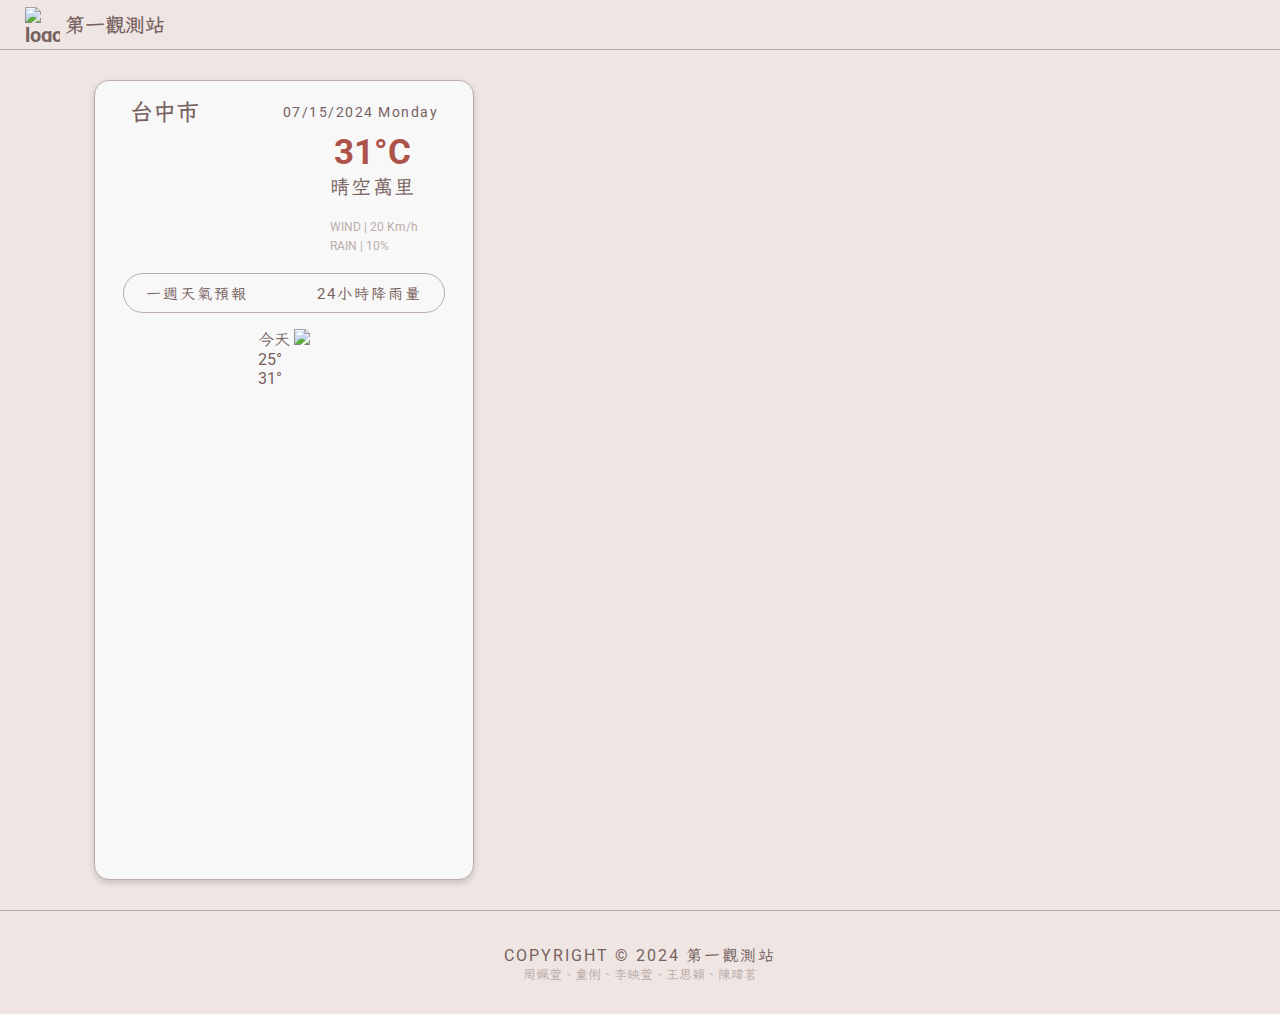
==== index.html @ 52016dd5 "First Version--make some changes in the file system" ====
<!DOCTYPE html>
<html lang="en">
  <head>
    <meta charset="UTF-8" />
    <meta http-equiv="X-UA-Compatible" content="IE=edge" />
    <meta name="viewport" content="width=device-width, initial-scale=1.0" />
    <title>第一觀測站</title>
    <!-- 建立整體樣式指導：基礎字型、字體、基底色、標題、段落樣式等等 -->
    <link rel="stylesheet" href="css/common.css" />
    <link rel="stylesheet" href="/css/map.css">
    <link rel="stylesheet" href="/css/today_weather.css">
    <link rel="stylesheet" href="/css/week_weather.css">
   
    <!-- Font Awesome -->
      <link
      rel="stylesheet"
      href="https://cdnjs.cloudflare.com/ajax/libs/font-awesome/6.5.1/css/all.min.css"
      integrity="sha512-DTOQO9RWCH3ppGqcWaEA1BIZOC6xxalwEsw9c2QQeAIftl+Vegovlnee1c9QX4TctnWMn13TZye+giMm8e2LwA=="
      crossorigin="anonymous"
      referrerpolicy="no-referrer"
    />
  </head>
  <body>
    <!-- NavBar -->
    <nav>
      <div class="nav_container">
        <div class="nav_logo_container">
          <div class="logo_wrapper">
            <img src="/asset/logo-07.svg" alt="logo">
          </div>
          第一觀測站
        </div>
      </div>
    </nav>

    <!-- Main -->
    <main>
      <div class="main_container">

        <!-- Weather & Rain Section -->
        <div class="weather_and_rain_container">

          <!-- Today Weather -->
          <div class="today_weather">

            <!-- 地區 & 日期 -->
            <div class="weather_location_and_date">
              <span class="weather_location">台中市</span>
              <span class="weather_date">07/15/2024  Monday</span>
            </div>

            <!-- icon & 平均溫度 -->
            <div class="weather_icon_and_temp">
              <object class=" weather_icon weather_icon_shadow" data="/asset/晴空萬里.svg" type="image/svg+xml"></object>
              <div class="weather_temp_and_info">
                <span class="weather_temp">31°C</span>
                <span class="weather_description">晴空萬里</span>

                <!-- 天氣資訊：風速 ＆ 降雨機率 -->
                <div class="weather_wind_and_rain">
                  <span class="weather_wind">
                    <i class="fa-solid fa-wind"></i>
                    WIND | 20 Km/h
                  </span>
                  <span class="weather_rain">
                    <i class="fa-solid fa-umbrella"></i>
                    RAIN | 10%
                  </span>
                </div>
              </div>
            </div>
          </div>

          <!-- 頁面選擇 -->
          <div class="page_selector">
            <button class="page_selector_btn" id="weather_btn">一週天氣預報</button>
            <button class="page_selector_btn" id="rain_btn">24小時降雨量</button>
          </div>


          <!-- Weather Info & Rain Info Section -->
          <div class="week_weather_info_container">
            <div class="week_weather_info">

              <span class="week_weather_info_day">今天</span>
              <img class="week_weather_info_icon" src="/asset/晴空萬里.svg"></img>

              <div class="week_weather_info_temp">
                <span class="week_weather_info_temp_min">25°</span>
                <div class="week_weather_info_temp_bar"></div>
                <span class="week_weather_info_temp_max">31°</span>
              </div>
            </div>
            
          </div>

          <div class="rain_info_container"></div>
        </div>

        <!-- Map Section -->
        <div id="map-container">
          <svg id="taiwanMap""></svg>
          <div id="tooltip"></div>
        </div>
      </div>
    </main>

    <!-- Footer -->
    <footer>
      <div class="footer_text">
        <p>COPYRIGHT © 2024 第一觀測站</p>
        <p>周姵萱、童俐、李映萱、王思穎、陳暐茗</p>
      </div>
    </footer>
  </body>
</html>
---- css/common.css ----
/* 整體字體：英文字-Roboto 中文字-Noto Sans TC */
@import url("https://fonts.googleapis.com/css2?family=LXGW+WenKai+TC:wght@300;400;700&family=Roboto:ital,wght@0,100;0,300;0,400;0,500;0,700;0,900;1,100;1,300;1,400;1,500;1,700;1,900&display=swap");

/* 顏色統一在這邊 使用時打 var(--顏色名) */
:root {
  --light: #f8f8f8;
  --primary: #efe6e4;
  --dark: #77615e;
  --highlight: #ad5349;
  --secondary: #bcacaa;
}

* {
  margin: 0;
  padding: 0;
  box-sizing: border-box;
  color: var(--dark);
  font-family: "Roboto", "LXGW WenKai TC", sans-serif;
}

body {
  background-color: var(--primary);
  height: 100%;
  width: 100%;
  overflow-x: hidden;
}

.nav_container {
  background-color: var(--primary);
  /* box-shadow: 0px 3px 6px rgba(0, 0, 0, 0.16); */
  border-bottom: 1px solid var(--secondary);
  top: 0;
  width: 100%;
  height: 50px;
  display: flex;
  justify-content: space-between;
  align-items: center;
  padding: 0 25px;
  position: fixed;
  z-index: 5;
}

.nav_logo_container {
  font-weight: 700;
  color: var(--dark);
  font-size: 20px;
  display: flex;
  align-items: center;
  gap: 5px;
}

.logo_wrapper {
  width: 35px;
  height: 35px;
  display: flex;
  align-items: center;
  justify-content: center;
  overflow: hidden;
}

.logo_wrapper img {
  width: 100%;
  height: 100%;
  object-fit: contain;
  animation: logoAnimation 3s ease-in-out infinite;
}

@keyframes logoAnimation {
  0%,
  100% {
    transform: scale(0.8) rotate(0);
  }
  50% {
    transform: scale(1.2) rotate(120deg);
  }
}

.nav_logo_container:hover .logo_wrapper img {
  animation-play-state: paused;
}
main {
  flex: 1;
  position: relative;
}

.main_container {
  margin: 0 auto;
  width: 90%;
  margin-top: 50px;
  display: flex;
  justify-content: space-between;
  align-items: center;
  padding: 20px;
}

footer {
  margin-top: 0;
  width: 100%;
  height: 104px;
  border-top: 1px solid var(--secondary);
  bottom: 0;
  position: relative;
  left: 0;
  right: 0;
  flex-shrink: 0;
}

.footer_text {
  position: absolute;
  top: 50%;
  left: 50%;
  transform: translate(-50%, -50%);
  display: flex;
  flex-direction: column;
  align-items: center;
  justify-content: center;
  white-space: nowrap;
}

.footer_text p:nth-of-type(1) {
  letter-spacing: 2px;
}

.footer_text p:nth-of-type(2) {
  font-size: 13px;
  color: var(--secondary);
}

/* RWD */
@media screen and (max-width: 1040px) {
  .main_container {
    width: 100%;
  }

  .weather_and_rain_container {
    width: 90%;
    height: 400px;
  }
}

@media screen and (max-width: 1040px) {
  .main_container {
    width: 100%;
    display: flex;
    align-items: center;
    justify-content: center;
  }

  #map-container {
    display: none;
  }

  .weather_and_rain_container {
    width: 95%;
    min-height: 400px;
    border: 1px solid red;
  }
}
---- css/today_weather.css ----
.weather_and_rain_container {
  padding: 10px;
  border-radius: 15px;
  margin: 10px;
  width: 380px;
  height: 800px;
  background-color: var(--light);
  border: 1px solid var(--secondary);
  box-shadow: 0px 3px 6px rgba(0, 0, 0, 0.16);
  display: flex;
  flex-direction: column;
  align-items: center;
}

.today_weather {
  width: 100%;
  height: auto;
  padding: 5px 15px 0 15px;
  display: flex;
  flex-direction: column;
  align-items: center;
}

.weather_location_and_date {
  width: 100%;
  display: flex;
  justify-content: space-between;
  align-items: center;
  padding: 0 10px;
}

.weather_location {
  font-size: 23px;
  font-weight: 700;
}

.weather_date {
  font-size: 14px;
  letter-spacing: 1.5px;
}

.weather_icon_and_temp {
  width: 100%;
  display: flex;
  justify-content: space-between;
  gap: 50px;
  align-items: center;
  padding: 5px 10px;
}

.weather_icon {
  width: 150px;
  filter: drop-shadow(10px 3px 5px rgba(188, 172, 170, 0.2));
}

.weather_icon img {
  width: 100%;
  position: absolute;
}

.weather_temp_and_info {
  display: flex;
  flex-direction: column;
  align-items: center;
  justify-content: center;
  margin-right: 20px;
}

.weather_temp {
  font-size: 35px;
  font-weight: 700;
  color: var(--highlight);
}

.weather_description {
  letter-spacing: 1.5px;
  font-size: 20px;
  font-weight: 400;
}

.weather_wind_and_rain {
  text-align: center;
  margin-top: 20px;
  width: 100%;
  height: auto;
  font-size: 12px;
  display: flex;
  flex-direction: column;
  align-items: flex-start;
  white-space: nowrap;
  gap: 5px;
}

.weather_wind,
.weather_wind i,
.weather_rain,
.weather_rain i {
  color: var(--secondary);
}

.weather_wind i,
.weather_rain i {
  padding-right: 3px;
}

.page_selector {
  margin: 15px 0;
  border: 1px solid var(--secondary);
  width: 90%;
  height: 40px;
  display: flex;
  justify-content: space-between;
  align-items: center;
  border-radius: 30px;
  padding: 2px;
}

.page_selector_btn {
  border: none;
  background-color: transparent;
  color: var(--dark);
  padding: 8px 20px;
  letter-spacing: 2px;
  font-size: 15px;
}

.page_selector_btn:hover {
  background-color: var(--secondary);
  cursor: pointer;
  color: var(--light);
  border-radius: 30px;
  padding: 8px 25px;
  font-weight: 700;
}
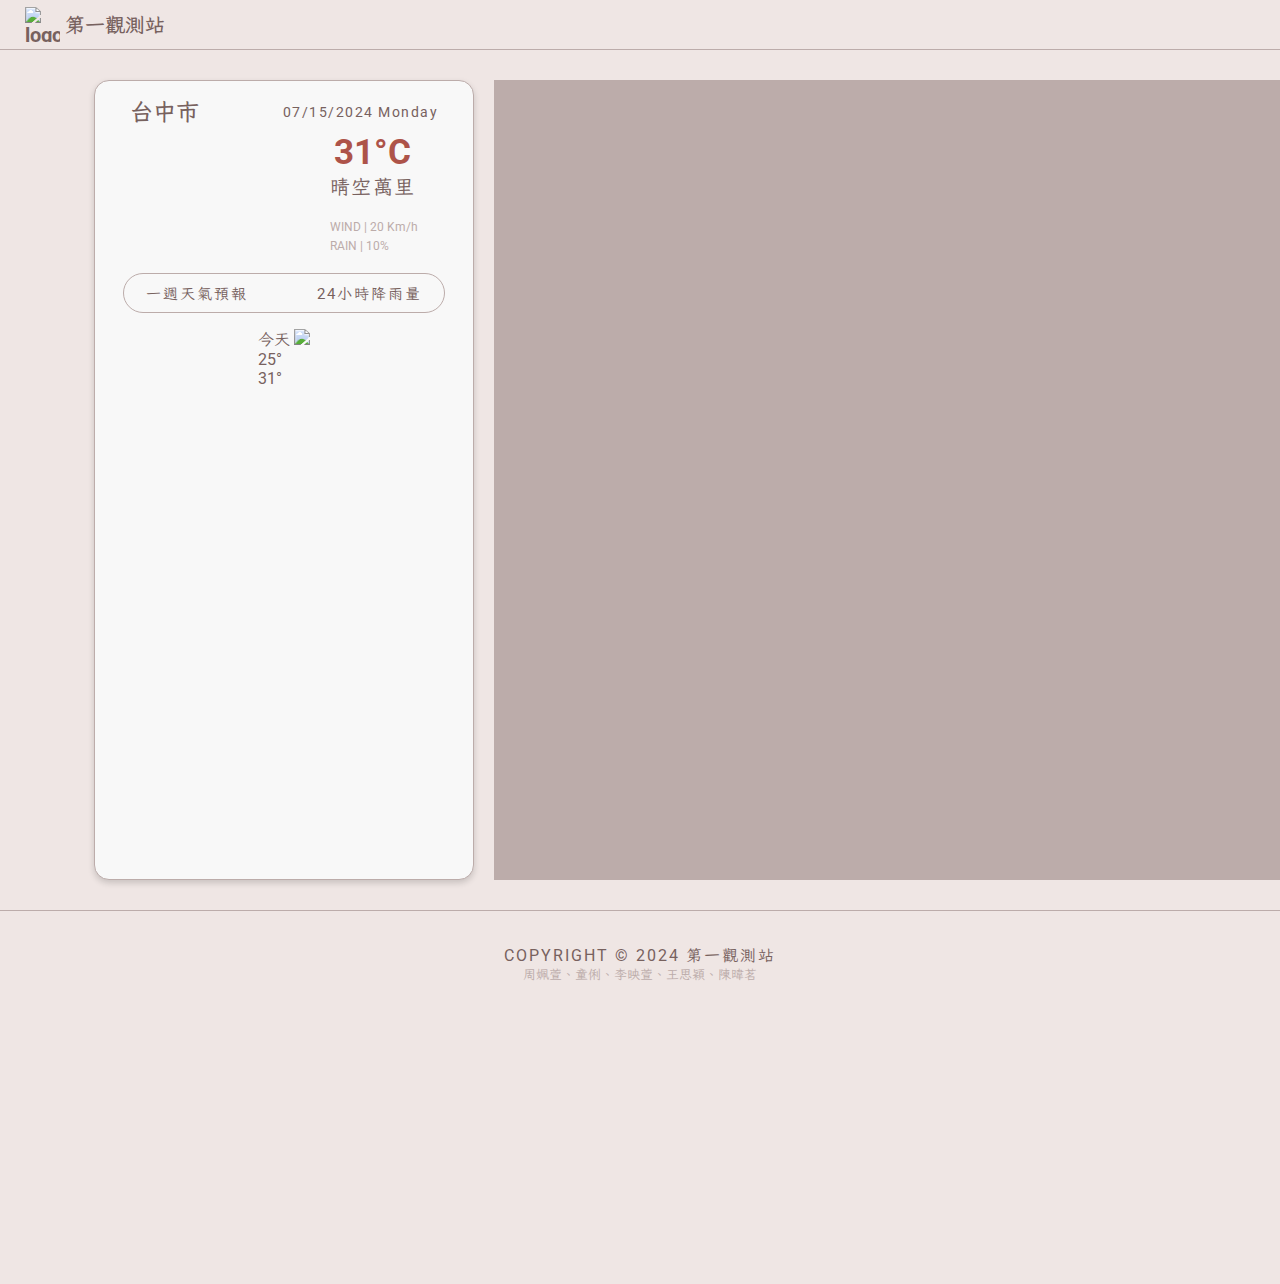
==== commit 4c63aebf: "add map" ====
--- a/index.html
+++ b/index.html
@@ -10,7 +10,10 @@
     <link rel="stylesheet" href="/css/map.css">
     <link rel="stylesheet" href="/css/today_weather.css">
     <link rel="stylesheet" href="/css/week_weather.css">
-   
+    <script src="https://unpkg.com/d3@5.6.0/dist/d3.min.js"></script>
+    <script src="https://unpkg.com/topojson@3.0.2/dist/topojson.js"></script>
+    <script src="/js/map.js" defer></script>
+
     <!-- Font Awesome -->
       <link
       rel="stylesheet"
@@ -99,7 +102,7 @@
 
         <!-- Map Section -->
         <div id="map-container">
-          <svg id="taiwanMap""></svg>
+          <svg id="taiwanMap"></svg>
           <div id="tooltip"></div>
         </div>
       </div>
--- a/css/map.css
+++ b/css/map.css
@@ -0,0 +1,35 @@
+/* 記得把背景色拿掉 */
+#map-container {
+  background-color: var(--secondary);
+  width: 1000px;
+  height: 800px;
+  margin: 10px;
+}
+
+#taiwanMap{
+  width: 900px;
+  height: 1200px;
+}
+
+.county {
+  fill: #ebf0e4;
+  stroke: gray;
+  stroke-width: 0.1px;
+}
+
+.county:hover {
+  fill: lightgray;
+}
+
+.county.selected {
+  fill: red;
+}
+
+.test{
+    background-color: blueviolet;
+    color: aliceblue;
+    width: 20px;
+    height: 20px;
+    padding: 5px;
+    font-size: 10px;
+}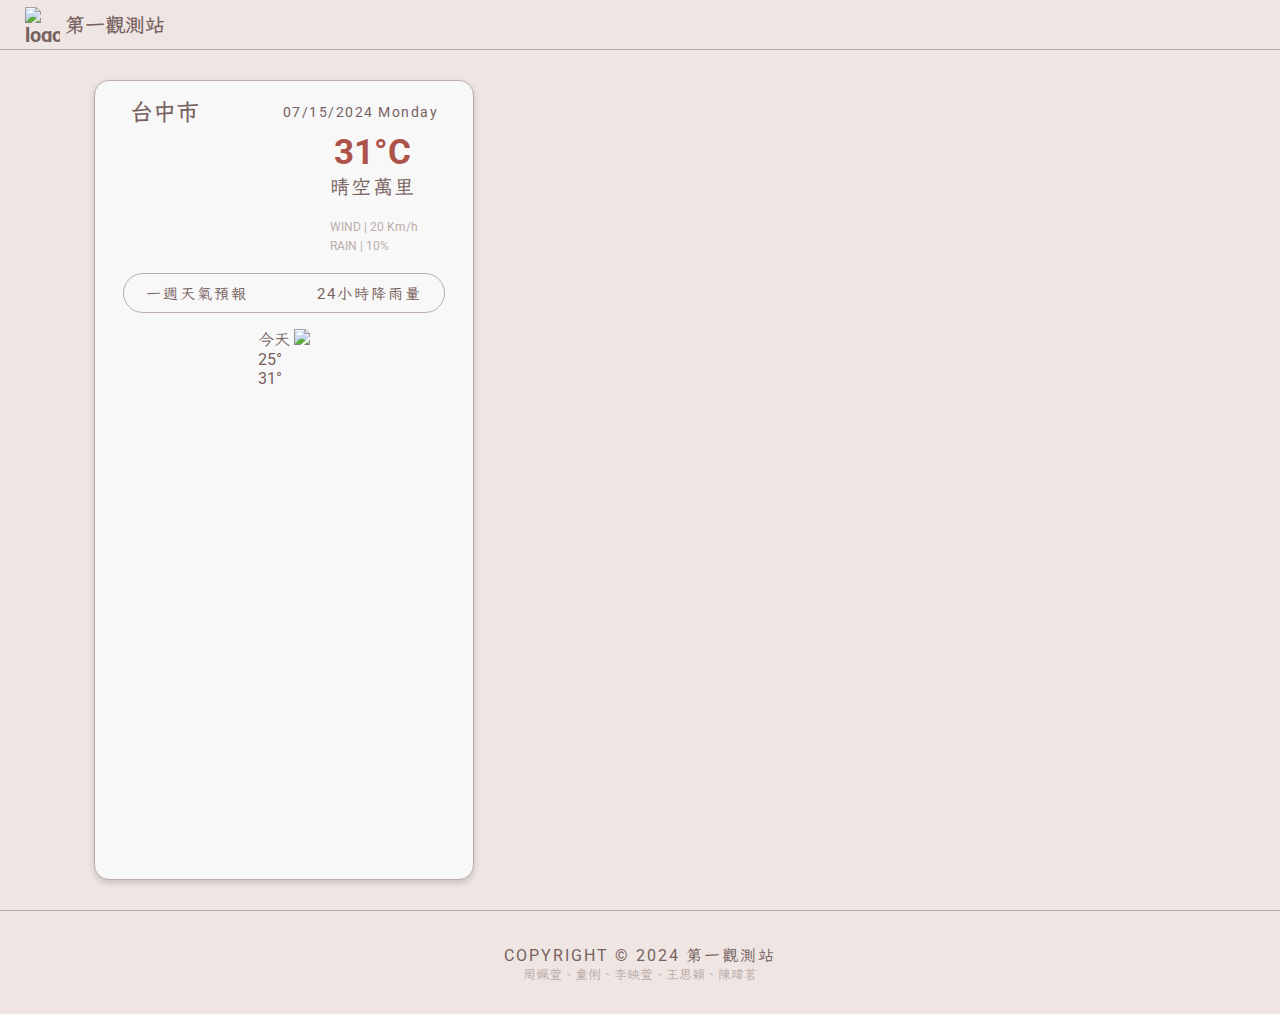
==== commit 3fb53d65: "map" ====
--- a/index.html
+++ b/index.html
@@ -103,7 +103,7 @@
         <!-- Map Section -->
         <div id="map-container">
           <svg id="taiwanMap"></svg>
-          <div id="tooltip"></div>
+          <!-- <div id="tooltip"></div> -->
         </div>
       </div>
     </main>
--- a/css/map.css
+++ b/css/map.css
@@ -1,35 +1,70 @@
 /* 記得把背景色拿掉 */
 #map-container {
-  background-color: var(--secondary);
+  /* background-color: var(--secondary); */
   width: 1000px;
   height: 800px;
   margin: 10px;
 }
 
 #taiwanMap{
-  width: 900px;
-  height: 1200px;
+  width: 1000px;
+  height: 800px;
 }
 
 .county {
-  fill: #ebf0e4;
-  stroke: gray;
+  fill: var(--dark);
+  stroke: var(--dark);
   stroke-width: 0.1px;
+  cursor: pointer;
+}
+
+/*移除點擊效果*/
+.county,
+.county-label
+{
+  cursor: pointer;
+  text-decoration: none;
+  user-select: none;       /*關閉點擊效果*/
+  -webkit-user-select: none;
+  -moz-user-select: none;
+  touch-action: manipulation;
+  -webkit-tap-highlight-color: transparent;
+  background-color: transparent;
+  color: inherit;
+  outline: none;
 }
 
 .county:hover {
-  fill: lightgray;
+  fill: var(--light);
 }
 
 .county.selected {
-  fill: red;
+  fill: var(--highlight);
 }
 
-.test{
-    background-color: blueviolet;
-    color: aliceblue;
-    width: 20px;
-    height: 20px;
-    padding: 5px;
-    font-size: 10px;
-}+.custom_tooltip {
+  position: absolute;
+  text-align: left;
+  width: max-content;
+  padding: 10px;
+  font: 10px;
+  background: #f0eeeb;
+  color: var(--dark);
+  border: 1px solid var(--dark);
+  border-radius: 3px;
+  pointer-events: none;
+}
+
+.county-label{
+  fill: var(--light);
+  font-weight: 700;
+}
+
+.bar{
+  /* display: inline-block; */
+  width: 20px;
+  /* height: 75px; */
+  margin-right: 3px;
+  background-color: RoyalBlue;
+
+    }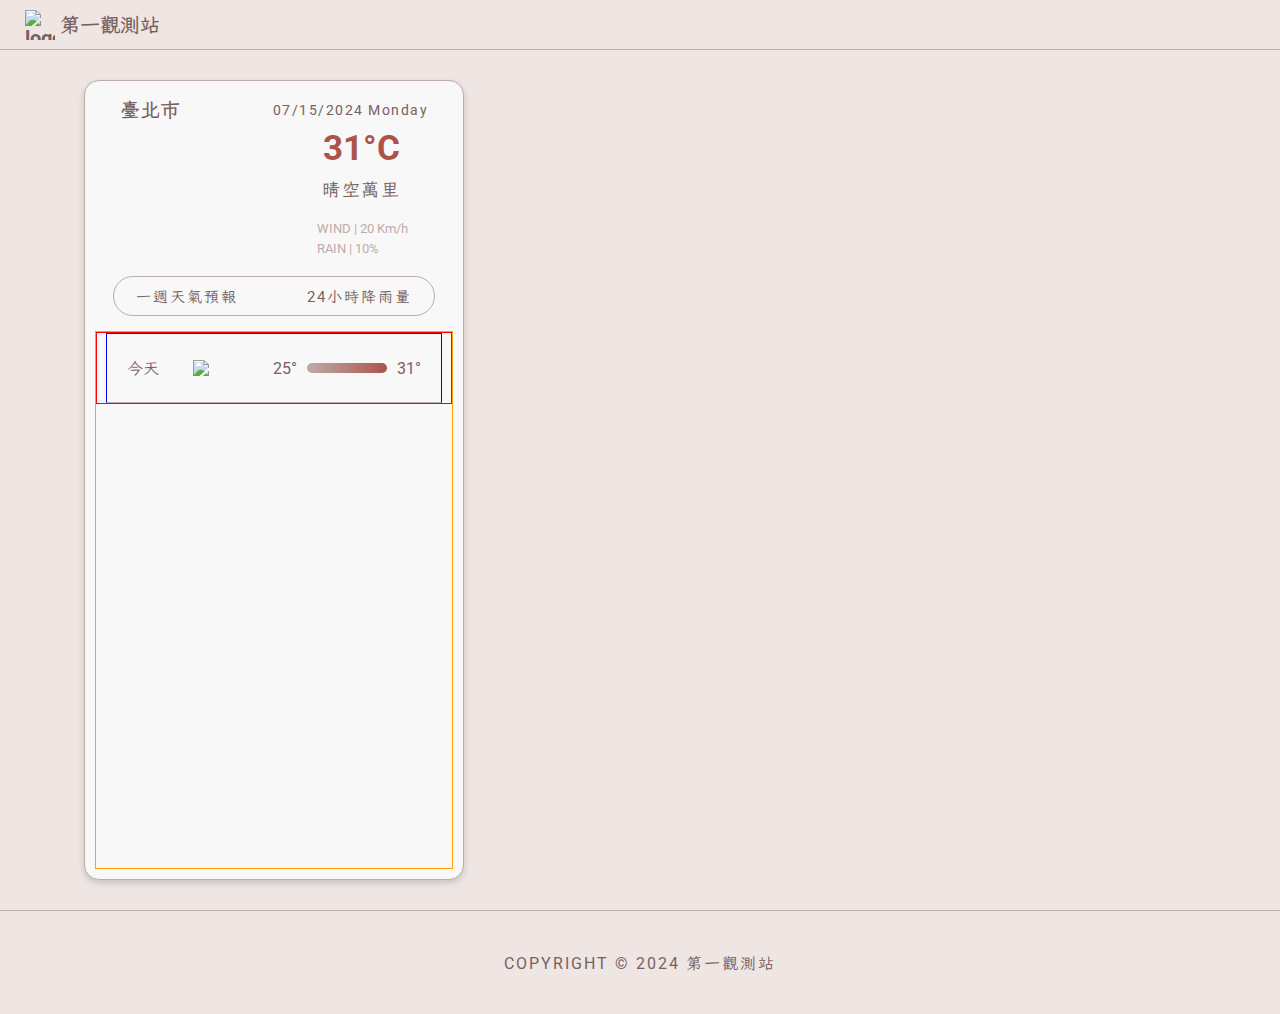
==== commit 3869a9b0: "Fix conflict" ====
--- a/index.html
+++ b/index.html
@@ -8,12 +8,14 @@
     <!-- 建立整體樣式指導：基礎字型、字體、基底色、標題、段落樣式等等 -->
     <link rel="stylesheet" href="css/common.css" />
     <link rel="stylesheet" href="/css/map.css">
-    <link rel="stylesheet" href="/css/today_weather.css">
-    <link rel="stylesheet" href="/css/week_weather.css">
-    <script src="https://unpkg.com/d3@5.6.0/dist/d3.min.js"></script>
-    <script src="https://unpkg.com/topojson@3.0.2/dist/topojson.js"></script>
-    <script src="/js/map.js" defer></script>
-
+    <link rel="stylesheet" href="/css/weather.css">
+    <!-- 引入地圖套件 -->
+    <!-- <script src="https://unpkg.com/d3@5.6.0/dist/d3.min.js"></script>
+    <script src="https://unpkg.com/topojson@3.0.2/dist/topojson.js"></script> -->
+  
+    <!-- js檔  -->
+    <!-- <script type="module" src="/js/map.js" defer></script> -->
+   
     <!-- Font Awesome -->
       <link
       rel="stylesheet"
@@ -28,7 +30,7 @@
     <nav>
       <div class="nav_container">
         <div class="nav_logo_container">
-          <div class="logo_wrapper">
+          <div class="logo_wrapper ">
             <img src="/asset/logo-07.svg" alt="logo">
           </div>
           第一觀測站
@@ -48,7 +50,31 @@
 
             <!-- 地區 & 日期 -->
             <div class="weather_location_and_date">
-              <span class="weather_location">台中市</span>
+              <span class="weather_location">臺北市</span>
+              <select class="city_selector">
+                <option value="台北市" selected>臺北市</option>
+                <option value="基隆市">基隆市</option>
+                <option value="新北市">新北市</option>
+                <option value="桃園市">桃園市</option>
+                <option value="新竹縣">新竹縣</option>
+                <option value="新竹市">新竹市</option>
+                <option value="苗栗縣">苗栗縣</option>
+                <option value="臺中市">臺中市</option>
+                <option value="彰化縣">彰化縣</option>
+                <option value="南投縣">南投縣</option>
+                <option value="雲林縣">雲林縣</option>
+                <option value="嘉義縣">嘉義縣</option>
+                <option value="嘉義市">嘉義市</option>
+                <option value="臺南市">臺南市</option>
+                <option value="高雄市">高雄市</option>
+                <option value="屏東縣">屏東縣</option>
+                <option value="宜蘭縣">宜蘭縣</option>
+                <option value="花蓮縣">花蓮縣</option>
+                <option value="臺東縣">臺東縣</option>
+                <option value="澎湖縣">澎湖縣</option>
+                <option value="金門縣">金門縣</option>
+                <option value="連江縣">連江縣</option>
+              <select>
               <span class="weather_date">07/15/2024  Monday</span>
             </div>
 
@@ -61,14 +87,14 @@
 
                 <!-- 天氣資訊：風速 ＆ 降雨機率 -->
                 <div class="weather_wind_and_rain">
-                  <span class="weather_wind">
+                  <div class="weather_wind">
                     <i class="fa-solid fa-wind"></i>
-                    WIND | 20 Km/h
-                  </span>
-                  <span class="weather_rain">
+                    <span>WIND | 20 Km/h</span>
+                  </div>
+                  <div class="weather_rain">
                     <i class="fa-solid fa-umbrella"></i>
-                    RAIN | 10%
-                  </span>
+                    <span>RAIN | 10%</span>
+                  </div>
                 </div>
               </div>
             </div>
@@ -82,28 +108,30 @@
 
 
           <!-- Weather Info & Rain Info Section -->
-          <div class="week_weather_info_container">
-            <div class="week_weather_info">
+          <div class="week_weather_info_and_rain_info_container">
+            <div class="week_weather_info_container">
 
-              <span class="week_weather_info_day">今天</span>
-              <img class="week_weather_info_icon" src="/asset/晴空萬里.svg"></img>
+              <div class="week_weather_info">
+                <span class="week_weather_info_day">今天</span>
+                <img class="week_weather_info_icon" src="/asset/晴空萬里.svg" />
 
-              <div class="week_weather_info_temp">
-                <span class="week_weather_info_temp_min">25°</span>
-                <div class="week_weather_info_temp_bar"></div>
-                <span class="week_weather_info_temp_max">31°</span>
+                <div class="week_weather_info_temp">
+                  <span class="week_weather_info_temp_min">25°</span>
+                  <div class="week_weather_info_temp_bar"></div>
+                  <span class="week_weather_info_temp_max">31°</span>
+                </div>
               </div>
+
             </div>
-            
+            <div class="rain_info_container" ></div>
           </div>
 
-          <div class="rain_info_container"></div>
+          
         </div>
 
         <!-- Map Section -->
         <div id="map-container">
-          <svg id="taiwanMap"></svg>
-          <!-- <div id="tooltip"></div> -->
+          <svg id="taiwanMap""></svg>
         </div>
       </div>
     </main>
@@ -112,8 +140,10 @@
     <footer>
       <div class="footer_text">
         <p>COPYRIGHT © 2024 第一觀測站</p>
-        <p>周姵萱、童俐、李映萱、王思穎、陳暐茗</p>
       </div>
     </footer>
+
+    <script type="module" src="./js/weather.js"></script>
+    <script type="module" src="./js/main.js"></script>
   </body>
-</html>
+</html>--- a/css/common.css
+++ b/css/common.css
@@ -1,4 +1,4 @@
-/* 整體字體：英文字-Roboto 中文字-Noto Sans TC */
+/* 整體字體：英文字-Roboto 中文字-LXGW WenKai TC */
 @import url("https://fonts.googleapis.com/css2?family=LXGW+WenKai+TC:wght@300;400;700&family=Roboto:ital,wght@0,100;0,300;0,400;0,500;0,700;0,900;1,100;1,300;1,400;1,500;1,700;1,900&display=swap");
 
 /* 顏色統一在這邊 使用時打 var(--顏色名) */
@@ -15,6 +15,7 @@
   padding: 0;
   box-sizing: border-box;
   color: var(--dark);
+  font-family: "Roboto", "LXGW WenKai TC", sans-serif;
   font-family: "Roboto", "LXGW WenKai TC", sans-serif;
 }
 
@@ -50,8 +51,8 @@
 }
 
 .logo_wrapper {
-  width: 35px;
-  height: 35px;
+  width: 30px;
+  height: 30px;
   display: flex;
   align-items: center;
   justify-content: center;
@@ -78,6 +79,7 @@
 .nav_logo_container:hover .logo_wrapper img {
   animation-play-state: paused;
 }
+
 main {
   flex: 1;
   position: relative;
@@ -88,9 +90,13 @@
   width: 90%;
   margin-top: 50px;
   display: flex;
-  justify-content: space-between;
+  justify-content: space-around;
   align-items: center;
-  padding: 20px;
+  padding: 20px 10px;
+}
+
+.city_selector {
+  display: none;
 }
 
 footer {
@@ -126,8 +132,16 @@
   color: var(--secondary);
 }
 
+.city_selector {
+  display: none;
+}
+
+.hide {
+  display: none;
+}
+
 /* RWD */
-@media screen and (max-width: 1040px) {
+@media screen and (max-width: 1200px) {
   .main_container {
     width: 100%;
   }
@@ -146,6 +160,25 @@
     justify-content: center;
   }
 
+  .weather_location {
+    display: none;
+  }
+
+  .city_selector {
+    display: block;
+    min-width: 100px;
+    height: 30px;
+    font-size: 20px;
+    font-weight: 700;
+    border: 1px solid var(--secondary);
+    background-color: var(--light);
+    border-radius: 3px;
+  }
+
+  .city_selector:focus {
+    outline: none;
+  }
+
   #map-container {
     display: none;
   }
@@ -153,6 +186,5 @@
   .weather_and_rain_container {
     width: 95%;
     min-height: 400px;
-    border: 1px solid red;
   }
 }
--- a/css/map.css
+++ b/css/map.css
@@ -12,9 +12,9 @@
 }
 
 .county {
-  fill: var(--dark);
-  stroke: var(--dark);
-  stroke-width: 0.1px;
+  fill: var(--light);
+  stroke: var(--secondary);
+  stroke-width: 1px;
   cursor: pointer;
 }
 
@@ -35,11 +35,11 @@
 }
 
 .county:hover {
-  fill: var(--light);
+  fill:rgba(188,172,170,0.6);
 }
 
 .county.selected {
-  fill: var(--highlight);
+  fill: rgba(173,83,73,0.4);
 }
 
 .custom_tooltip {
@@ -48,8 +48,8 @@
   width: max-content;
   padding: 10px;
   font: 10px;
-  background: #f0eeeb;
-  color: var(--dark);
+  background: rgba(119,97,94,0.8);
+  color: var(--light);
   border: 1px solid var(--dark);
   border-radius: 3px;
   pointer-events: none;
@@ -61,10 +61,13 @@
 }
 
 .bar{
-  /* display: inline-block; */
-  width: 20px;
-  /* height: 75px; */
-  margin-right: 3px;
-  background-color: RoyalBlue;
+  width: 10px;
+  fill: rgb(125, 204, 224);
+  }
 
-    }+.rainfall{
+  font: 10px;
+  fill: var(--dark);
+  font-weight: 700;
+  pointer-events: none;
+}--- a/css/weather.css
+++ b/css/weather.css
@@ -0,0 +1,186 @@
+.weather_and_rain_container {
+  padding: 10px;
+  border-radius: 15px;
+  margin: 10px;
+  width: 380px;
+  height: 800px;
+  background-color: var(--light);
+  border: 1px solid var(--secondary);
+  box-shadow: 0px 3px 6px rgba(0, 0, 0, 0.16);
+  display: flex;
+  flex-direction: column;
+  align-items: center;
+}
+
+.today_weather {
+  width: 100%;
+  height: auto;
+  padding: 5px 15px 0 15px;
+  display: flex;
+  flex-direction: column;
+  align-items: center;
+}
+
+.weather_location_and_date {
+  width: 100%;
+  display: flex;
+  justify-content: space-between;
+  align-items: center;
+  padding: 0 10px;
+}
+
+.weather_location {
+  font-size: 20px;
+  font-weight: 700;
+}
+
+.weather_date {
+  font-size: 14px;
+  letter-spacing: 1.5px;
+}
+
+.weather_icon_and_temp {
+  width: 100%;
+  display: flex;
+  justify-content: space-between;
+  gap: 50px;
+  align-items: center;
+  padding: 5px 10px;
+}
+
+.weather_icon {
+  width: 160px;
+  filter: drop-shadow(10px 3px 5px rgba(188, 172, 170, 0.3));
+}
+
+.weather_icon img {
+  width: 100%;
+  position: absolute;
+}
+
+.weather_temp_and_info {
+  width: 100px;
+  display: flex;
+  flex-direction: column;
+  align-items: center;
+  justify-content: center;
+  margin-right: 20px;
+}
+
+.weather_temp {
+  font-size: 35px;
+  font-weight: 700;
+  color: var(--highlight);
+}
+
+.weather_description {
+  margin-top: 8px;
+  letter-spacing: 1.5px;
+  font-size: 18px;
+}
+
+.weather_wind_and_rain {
+  text-align: center;
+  margin-top: 20px;
+  width: 100%;
+  height: auto;
+  font-size: 13px;
+  display: flex;
+  flex-direction: column;
+  align-items: flex-start;
+  white-space: nowrap;
+  gap: 5px;
+}
+
+.weather_wind > span,
+.weather_wind i,
+.weather_rain > span,
+.weather_rain i {
+  color: var(--secondary);
+}
+
+.weather_wind i,
+.weather_rain i {
+  padding-right: 3px;
+}
+
+.page_selector {
+  margin: 15px 0;
+  border: 1px solid var(--secondary);
+  width: 90%;
+  height: 40px;
+  display: flex;
+  justify-content: space-between;
+  align-items: center;
+  border-radius: 30px;
+  padding: 2px;
+}
+
+.page_selector_btn {
+  border: none;
+  background-color: transparent;
+  color: var(--dark);
+  padding: 8px 20px;
+  letter-spacing: 2px;
+  font-size: 15px;
+  font-size: 15px;
+}
+
+.page_selector_btn:hover {
+  background-color: var(--secondary);
+  cursor: pointer;
+  color: var(--light);
+  border-radius: 30px;
+  padding: 8px 25px;
+  font-weight: 700;
+}
+
+/* 一週天氣 */
+.week_weather_info_and_rain_info_container {
+  border: 1px solid orange;
+  width: 100%;
+  height: 100%;
+}
+
+.week_weather_info_container {
+  border: 1px solid red;
+  width: 100%;
+  display: flex;
+  flex-direction: column;
+  justify-content: center;
+  align-items: center;
+}
+
+.week_weather_info {
+  border: 1px solid blue;
+  width: 95%;
+  display: flex;
+  justify-content: space-between;
+  padding: 5px 20px;
+  height: 70px;
+  align-items: center;
+  border-bottom: 0.5px solid var(--secondary);
+}
+
+.week_weather_info:hover {
+  width: 100%;
+  background-color: rgba(188, 172, 170, 0.1);
+}
+
+.week_weather_info_icon {
+  width: 40px;
+  flex: 0.4;
+}
+
+.week_weather_info_temp {
+  display: flex;
+  align-items: center;
+}
+
+.week_weather_info_temp_bar {
+  width: 80px;
+  height: 10px;
+  background: linear-gradient(to right, var(--secondary), var(--highlight));
+  border-radius: 30px;
+  margin: 0 10px;
+}
